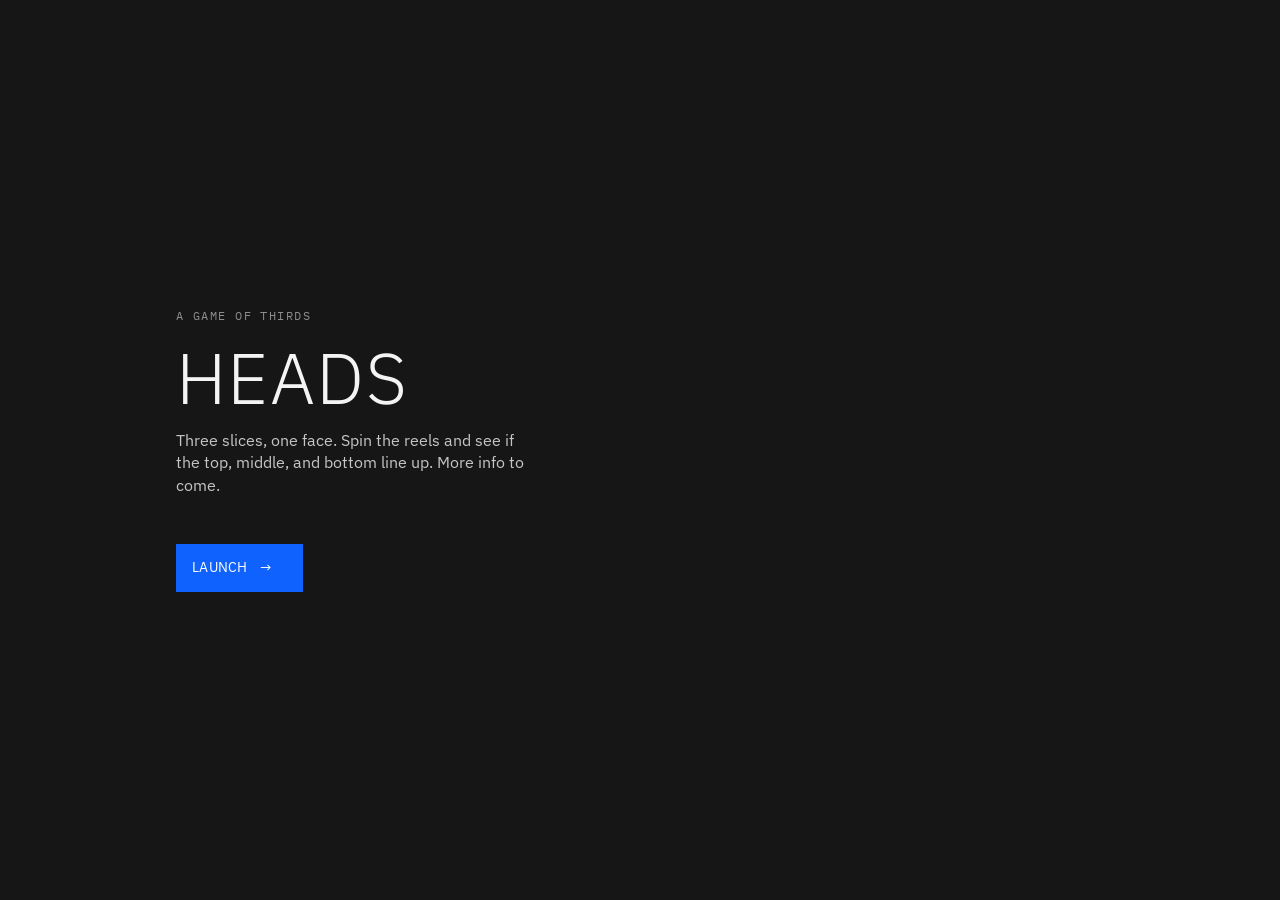
==== index.html @ 8626a0ed "Initial build: Heads SVG slot-machine site Splash page + interactive slot machine (three stacked ree" ====
<!doctype html>
<html lang="en">
<head>
  <meta charset="utf-8" />
  <meta name="viewport" content="width=device-width, initial-scale=1" />
  <title>Heads</title>
  <meta name="description" content="Heads — an interactive SVG slot machine." />
  <link rel="preconnect" href="https://fonts.googleapis.com" />
  <link rel="preconnect" href="https://fonts.gstatic.com" crossorigin />
  <link href="https://fonts.googleapis.com/css2?family=IBM+Plex+Mono:wght@400;500&family=IBM+Plex+Sans:wght@300;400;500&display=swap" rel="stylesheet" />
  <link rel="stylesheet" href="styles.css" />
</head>
<body>
  <main class="splash">
    <p class="eyebrow">A game of thirds</p>
    <h1 class="title">HEADS</h1>
    <p class="lede">
      Three slices, one face. Spin the reels and see if the top, middle,
      and bottom line up. More info to come.
    </p>
    <div>
      <a class="btn" href="play.html">
        LAUNCH
        <span aria-hidden="true">→</span>
      </a>
    </div>
  </main>
</body>
</html>
---- styles.css ----
/* ============================================================
   HEADS — shared styles
   Minimal IBM Carbon dark mode (Gray 100 theme tokens).
   ============================================================ */

:root {
  /* Carbon Gray 100 (dark) tokens */
  --background: #161616;
  --layer-01: #262626;
  --layer-02: #393939;
  --border-subtle: #393939;
  --border-strong: #6f6f6f;
  --text-primary: #f4f4f4;
  --text-secondary: #c6c6c6;
  --text-helper: #8d8d8d;

  --button-primary: #0f62fe;
  --button-primary-hover: #0353e9;
  --button-primary-active: #002d9c;
  --button-secondary: #6f6f6f;
  --button-secondary-hover: #5e5e5e;
  --button-secondary-active: #4c4c4c;
  --button-disabled: #525252;

  --focus: #ffffff;

  --font-sans: 'IBM Plex Sans', system-ui, -apple-system, Arial, sans-serif;
  --font-mono: 'IBM Plex Mono', ui-monospace, 'Courier New', monospace;

  --spacing-05: 1rem;
  --spacing-07: 2rem;
  --spacing-09: 3rem;
}

* { box-sizing: border-box; }

html, body {
  margin: 0;
  padding: 0;
  min-height: 100%;
}

body {
  background: var(--background);
  color: var(--text-primary);
  font-family: var(--font-sans);
  -webkit-font-smoothing: antialiased;
  line-height: 1.4;
}

/* ---- Typography ---- */
.eyebrow {
  font-family: var(--font-mono);
  font-size: 0.75rem;
  letter-spacing: 0.12em;
  text-transform: uppercase;
  color: var(--text-helper);
  margin: 0 0 var(--spacing-05);
}

h1.title {
  font-weight: 300;
  font-size: clamp(2.5rem, 10vw, 4.5rem);
  letter-spacing: 0.02em;
  margin: 0 0 var(--spacing-05);
  line-height: 1;
}

.lede {
  color: var(--text-secondary);
  font-size: 1rem;
  max-width: 36ch;
  margin: 0 0 var(--spacing-09);
}

/* ---- Carbon-style buttons (rectangular, no radius) ---- */
.btn {
  appearance: none;
  border: 0;
  border-radius: 0;
  min-height: 48px;
  padding: 0 var(--spacing-07) 0 var(--spacing-05);
  font-family: var(--font-sans);
  font-size: 0.875rem;
  letter-spacing: 0.02em;
  color: #ffffff;
  background: var(--button-primary);
  cursor: pointer;
  display: inline-flex;
  align-items: center;
  gap: 0.75rem;
  transition: background 70ms ease-out;
  text-decoration: none;
}
.btn:hover { background: var(--button-primary-hover); }
.btn:active { background: var(--button-primary-active); }
.btn:focus-visible {
  outline: 2px solid var(--focus);
  outline-offset: -4px;
}
.btn--secondary { background: var(--button-secondary); }
.btn--secondary:hover { background: var(--button-secondary-hover); }
.btn--secondary:active { background: var(--button-secondary-active); }
.btn:disabled,
.btn[aria-disabled='true'] {
  background: var(--button-disabled);
  color: #8d8d8d;
  cursor: not-allowed;
}

/* ============================================================
   Splash page
   ============================================================ */
.splash {
  min-height: 100vh;
  min-height: 100dvh;
  display: flex;
  flex-direction: column;
  justify-content: center;
  padding: var(--spacing-09) var(--spacing-05);
  max-width: 960px;
  margin: 0 auto;
}

/* ============================================================
   Game page
   ============================================================ */
.game {
  min-height: 100vh;
  min-height: 100dvh;
  display: flex;
  flex-direction: column;
  align-items: center;
  padding: var(--spacing-07) var(--spacing-05) var(--spacing-09);
}

.game__header {
  width: 100%;
  max-width: 480px;
  display: flex;
  align-items: baseline;
  justify-content: space-between;
  margin-bottom: var(--spacing-07);
}
.game__header a {
  color: var(--text-helper);
  font-family: var(--font-mono);
  font-size: 0.75rem;
  text-decoration: none;
  letter-spacing: 0.08em;
}
.game__header a:hover { color: var(--text-primary); }

/* The stacked reel machine */
.machine {
  width: 100%;
  max-width: 480px;
  background: #000;
  border: 1px solid var(--border-subtle);
  padding: 8px;
  display: flex;
  flex-direction: column;
  gap: 4px;
}

.reel {
  position: relative;
  width: 100%;
  /* Each slice is ~576 x ~240 (aspect 2.4:1). Fixed ratio absorbs the
     tiny per-file viewBox height variance. */
  aspect-ratio: 576 / 240;
  overflow: hidden;
  background: #010101;
}

.reel__img {
  width: 100%;
  height: 100%;
  display: block;
  object-fit: cover;
}

/* Spin cue: subtle vertical blur/shift while cycling */
.reel.is-spinning .reel__img {
  filter: blur(1px);
  animation: reel-jitter 0.12s linear infinite;
}
@keyframes reel-jitter {
  0%   { transform: translateY(-2%); }
  100% { transform: translateY(2%); }
}

/* Winning frame highlight */
.machine.is-win {
  border-color: var(--button-primary);
  box-shadow: 0 0 0 1px var(--button-primary);
}

/* Controls */
.controls {
  width: 100%;
  max-width: 480px;
  display: flex;
  gap: 1px;
  margin-top: var(--spacing-07);
}
.controls .btn { flex: 1; justify-content: center; padding: 0; }

/* ============================================================
   Modal (win placeholder)
   ============================================================ */
.modal {
  position: fixed;
  inset: 0;
  background: rgba(0, 0, 0, 0.7);
  display: none;
  align-items: center;
  justify-content: center;
  padding: var(--spacing-05);
  z-index: 100;
}
.modal.is-open { display: flex; }
.modal__box {
  background: var(--layer-01);
  border: 1px solid var(--border-subtle);
  max-width: 400px;
  width: 100%;
  padding: var(--spacing-07);
}
.modal__box h2 {
  font-weight: 300;
  font-size: 2rem;
  margin: 0 0 var(--spacing-05);
}
.modal__box p {
  color: var(--text-secondary);
  margin: 0 0 var(--spacing-07);
}

/* ============================================================
   Dev panel (hidden unless ?dev=1)
   ============================================================ */
.dev {
  position: fixed;
  top: 12px;
  right: 12px;
  background: var(--layer-01);
  border: 1px solid var(--border-strong);
  padding: 12px 14px;
  font-family: var(--font-mono);
  font-size: 0.7rem;
  z-index: 200;
  display: none;
}
.dev.is-visible { display: block; }
.dev h3 {
  margin: 0 0 8px;
  font-size: 0.65rem;
  letter-spacing: 0.14em;
  text-transform: uppercase;
  color: var(--button-primary);
}
.dev label {
  display: flex;
  align-items: center;
  gap: 8px;
  padding: 4px 0;
  color: var(--text-secondary);
  cursor: pointer;
}
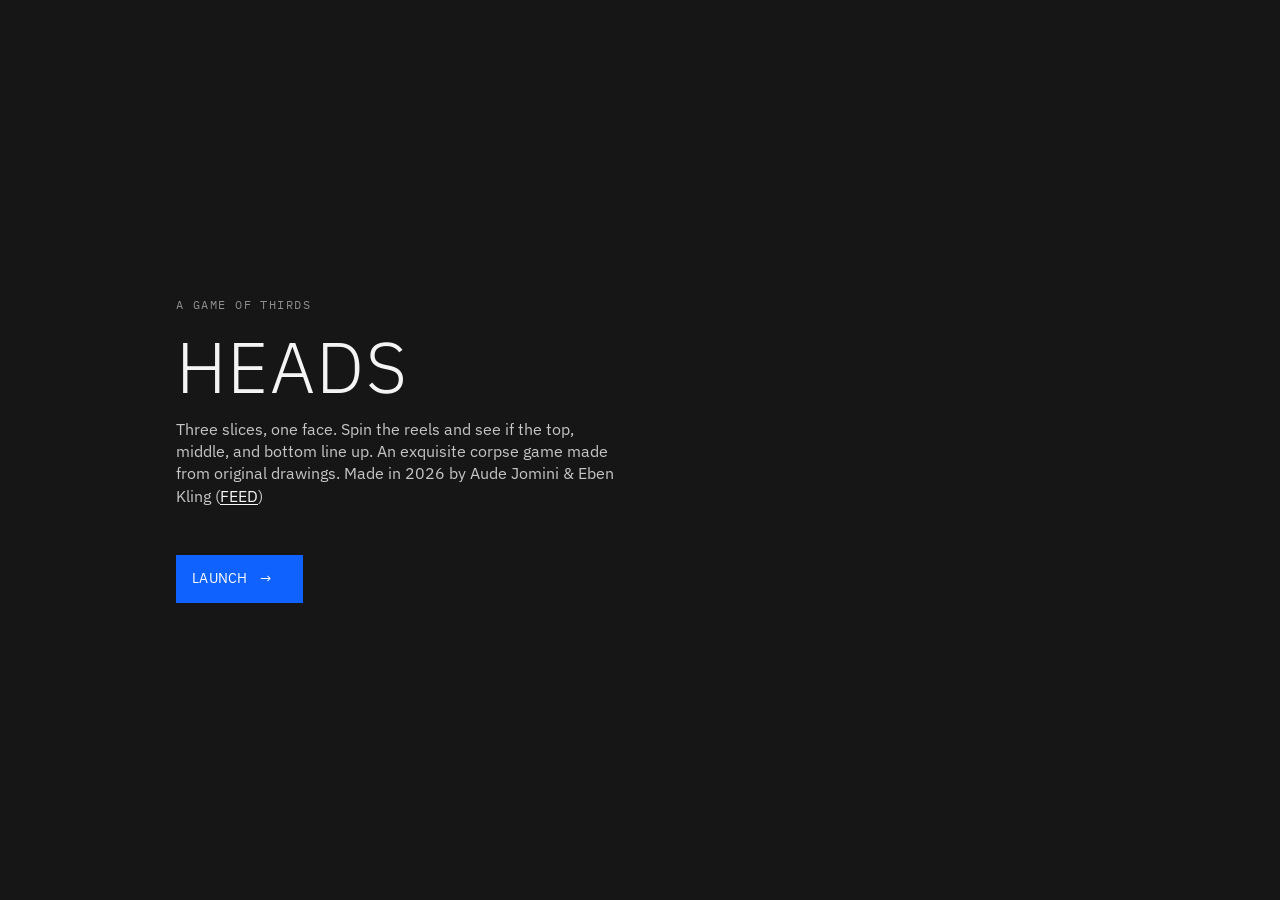
==== commit 8be01e40: "Update splash copy and credit FEED New description with exquisite-corpse framing and 2026 credit to " ====
--- a/index.html
+++ b/index.html
@@ -16,7 +16,9 @@
     <h1 class="title">HEADS</h1>
     <p class="lede">
       Three slices, one face. Spin the reels and see if the top, middle,
-      and bottom line up. More info to come.
+      and bottom line up. An exquisite corpse game made from original
+      drawings. Made in 2026 by Aude Jomini &amp; Eben Kling
+      (<a href="https://www.feedfeednhv.com" target="_blank" rel="noopener">FEED</a>)
     </p>
     <div>
       <a class="btn" href="play.html">
--- a/styles.css
+++ b/styles.css
@@ -69,9 +69,15 @@
 .lede {
   color: var(--text-secondary);
   font-size: 1rem;
-  max-width: 36ch;
+  max-width: 44ch;
   margin: 0 0 var(--spacing-09);
 }
+.lede a {
+  color: var(--text-primary);
+  text-decoration: underline;
+  text-underline-offset: 2px;
+}
+.lede a:hover { color: var(--button-primary); }
 
 /* ---- Carbon-style buttons (rectangular, no radius) ---- */
 .btn {
@@ -123,52 +129,120 @@
 }
 
 /* ============================================================
-   Game page
-   ============================================================ */
+   Game page — arcade stage
+   ============================================================ */
+:root {
+  /* Stage canvas (shared by all background/button assets) */
+  --stage-w: 1366;
+  --stage-h: 900;
+
+  /* Black screen window where the heads sit (in 1366x900 space) */
+  --screen-left: 27.45%;   /* 375/1366 */
+  --screen-top: 6.56%;     /* 59/900  */
+  --screen-w: 45.10%;      /* 616/1366 */
+  --screen-h: 85.11%;      /* 766/900 */
+
+  /* Play button (right) bbox */
+  --play-left: 74.89%;     /* 1023/1366 */
+  --play-top: 77.22%;      /* 695/900 */
+  --play-w: 9.66%;         /* 132/1366 */
+  --play-h: 18.89%;        /* 170/900 */
+
+  /* Reset button (left) bbox */
+  --reset-left: 13.03%;    /* 178/1366 */
+  --reset-top: 77.22%;     /* 695/900 */
+  --reset-w: 10.69%;       /* 146/1366 */
+  --reset-h: 19.11%;       /* 172/900 */
+}
+
 .game {
   min-height: 100vh;
   min-height: 100dvh;
   display: flex;
-  flex-direction: column;
   align-items: center;
-  padding: var(--spacing-07) var(--spacing-05) var(--spacing-09);
-}
-
-.game__header {
+  justify-content: center;
+  padding: 0;
+}
+
+/* Scales off width; capped by viewport height so it never overflows. */
+.stage {
+  position: relative;
+  width: min(100%, calc(100dvh * 1366 / 900));
+  aspect-ratio: 1366 / 900;
+  margin: 0 auto;
+  container-type: inline-size;
+}
+
+.stage__scene {
+  position: absolute;
+  inset: 0;
   width: 100%;
-  max-width: 480px;
+  height: 100%;
+  pointer-events: none;
+  user-select: none;
+}
+
+/* Title + home in the thin strip above the frame */
+.stage__top {
+  position: absolute;
+  top: 0;
+  left: 2.5%;
+  right: 2.5%;
+  height: 6.1%;
   display: flex;
-  align-items: baseline;
+  align-items: center;
   justify-content: space-between;
-  margin-bottom: var(--spacing-07);
-}
-.game__header a {
-  color: var(--text-helper);
+  z-index: 3;
+}
+.stage__title {
   font-family: var(--font-mono);
-  font-size: 0.75rem;
+  font-weight: 500;
+  letter-spacing: 0.18em;
+  font-size: 2.2cqw;
+  color: var(--text-primary);
+}
+.stage__home {
+  font-family: var(--font-mono);
+  font-size: 1.7cqw;
+  letter-spacing: 0.08em;
   text-decoration: none;
-  letter-spacing: 0.08em;
-}
-.game__header a:hover { color: var(--text-primary); }
-
-/* The stacked reel machine */
+  color: var(--text-secondary);
+}
+.stage__home:hover { color: var(--text-primary); }
+
+/* Black screen window (desktop: positioned inside the scene) */
+.screen {
+  position: absolute;
+  left: var(--screen-left);
+  top: var(--screen-top);
+  width: var(--screen-w);
+  height: var(--screen-h);
+  z-index: 2;
+}
+
+/* The stacked reel machine fills the screen window */
 .machine {
-  width: 100%;
-  max-width: 480px;
-  background: #000;
-  border: 1px solid var(--border-subtle);
-  padding: 8px;
+  position: absolute;
+  inset: 0;
   display: flex;
   flex-direction: column;
-  gap: 4px;
-}
+  gap: 1px;
+}
+
+/* Cover art = landing state (shown until PLAY; hidden while reels show) */
+.cover {
+  width: 100%;
+  height: 100%;
+  object-fit: cover;
+  display: none;
+}
+.machine.is-cover .cover { display: block; }
+.machine.is-cover .reel { display: none; }
 
 .reel {
   position: relative;
   width: 100%;
-  /* Each slice is ~576 x ~240 (aspect 2.4:1). Fixed ratio absorbs the
-     tiny per-file viewBox height variance. */
-  aspect-ratio: 576 / 240;
+  flex: 1;              /* three reels evenly fill the screen height */
   overflow: hidden;
   background: #010101;
 }
@@ -180,9 +254,8 @@
   object-fit: cover;
 }
 
-/* Spin cue: subtle vertical blur/shift while cycling */
+/* Spin cue: subtle vertical bounce while cycling (no blur) */
 .reel.is-spinning .reel__img {
-  filter: blur(1px);
   animation: reel-jitter 0.12s linear infinite;
 }
 @keyframes reel-jitter {
@@ -190,21 +263,137 @@
   100% { transform: translateY(2%); }
 }
 
-/* Winning frame highlight */
+/* Winning highlight */
 .machine.is-win {
-  border-color: var(--button-primary);
-  box-shadow: 0 0 0 1px var(--button-primary);
-}
-
-/* Controls */
-.controls {
-  width: 100%;
-  max-width: 480px;
-  display: flex;
-  gap: 1px;
-  margin-top: var(--spacing-07);
-}
-.controls .btn { flex: 1; justify-content: center; padding: 0; }
+  box-shadow: 0 0 0 2px var(--button-primary);
+}
+
+/* ---- Custom SVG buttons ---- */
+/* Desktop: a full-stage overlay; the buttons position themselves at their
+   bbox and are the only interactive parts. */
+.stage__controls {
+  position: absolute;
+  inset: 0;
+  pointer-events: none;
+  z-index: 3;
+}
+.gbtn {
+  position: absolute;
+  pointer-events: auto;
+  border: 0;
+  padding: 0;
+  background: transparent center / contain no-repeat;
+  cursor: pointer;
+  -webkit-tap-highlight-color: transparent;
+}
+.gbtn--play {
+  left: var(--play-left);
+  top: var(--play-top);
+  width: var(--play-w);
+  height: var(--play-h);
+  background-image: url('assets/svg/ui/play-default.svg');
+}
+.gbtn--reset {
+  left: var(--reset-left);
+  top: var(--reset-top);
+  width: var(--reset-w);
+  height: var(--reset-h);
+  background-image: url('assets/svg/ui/reset-default.svg');
+}
+.gbtn--play:hover  { background-image: url('assets/svg/ui/play-hover.svg'); }
+.gbtn--reset:hover { background-image: url('assets/svg/ui/reset-hover.svg'); }
+
+/* While the heads spin, both buttons show their disabled art and stop
+   responding to input. */
+.stage.is-spinning .gbtn--play {
+  background-image: url('assets/svg/ui/play-disabled.svg');
+}
+.stage.is-spinning .gbtn--reset {
+  background-image: url('assets/svg/ui/reset-disabled.svg');
+}
+.stage.is-spinning .gbtn { pointer-events: none; cursor: default; }
+.gbtn:focus-visible { outline: 2px solid var(--focus); outline-offset: 2px; }
+
+/* ============================================================
+   Responsive — below 576px: frame full width, buttons below
+   ============================================================ */
+@media (max-width: 575.98px) {
+  .game { align-items: flex-start; }
+
+  /* Stage becomes a vertical stack: title, frame, buttons. */
+  .stage {
+    width: 100%;
+    aspect-ratio: auto;
+    display: flex;
+    flex-direction: column;
+    gap: 16px;
+    padding: 12px;
+    container-type: normal;
+  }
+
+  /* Title/home above the frame, in normal flow */
+  .stage__top {
+    position: static;
+    height: auto;
+    order: 1;
+  }
+  .stage__title { font-size: 1.1rem; }
+  .stage__home { font-size: 0.85rem; }
+
+  /* Hide the wide desktop scene; show just the gold frame full-width by
+     cropping the same scene SVG as a background on the screen box. */
+  .stage__scene { display: none; }
+  .screen {
+    position: relative;
+    order: 2;
+    left: auto;
+    top: auto;
+    width: 100%;
+    height: auto;
+    /* gold-frame outer bbox 651x801 -> aspect of the crop box */
+    aspect-ratio: 651 / 801;
+    background: url('assets/svg/ui/Slot_Display_start2.svg') no-repeat;
+    /* zoom the 1366x900 scene so the 651x801 frame region fills this box:
+       scaleX = 1366/651 = 209.8%, scaleY = 900/801 = 112.4% */
+    background-size: 209.8% 112.4%;
+    /* shift so frame origin (357,41) maps to 0,0:
+       posX% = 357/(1366-651) = 49.9% ; posY% = 41/(900-801) = 41.4% */
+    background-position: 49.9% 41.4%;
+  }
+
+  /* Heads inset inside the frame crop (black screen within the gold frame) */
+  .machine {
+    inset: auto;        /* clear desktop inset:0 first (shorthand) */
+    left: 2.8%;
+    top: 2.3%;
+    width: 94.6%;
+    height: 95.6%;
+  }
+
+  /* Buttons reflow into a row below the frame */
+  .stage__controls {
+    position: static;
+    order: 3;
+    display: flex;
+    gap: 12px;
+    width: 100%;
+    box-sizing: border-box;
+    pointer-events: auto;
+  }
+  /* Target the modifier selectors so desktop width/left/top don't leak. */
+  .gbtn,
+  .gbtn--play,
+  .gbtn--reset {
+    position: static;
+    left: auto;
+    top: auto;
+    width: auto;
+    min-width: 0;
+    height: 72px;
+    flex: 1 1 0;
+    background-size: contain;
+  }
+}
 
 /* ============================================================
    Modal (win placeholder)
